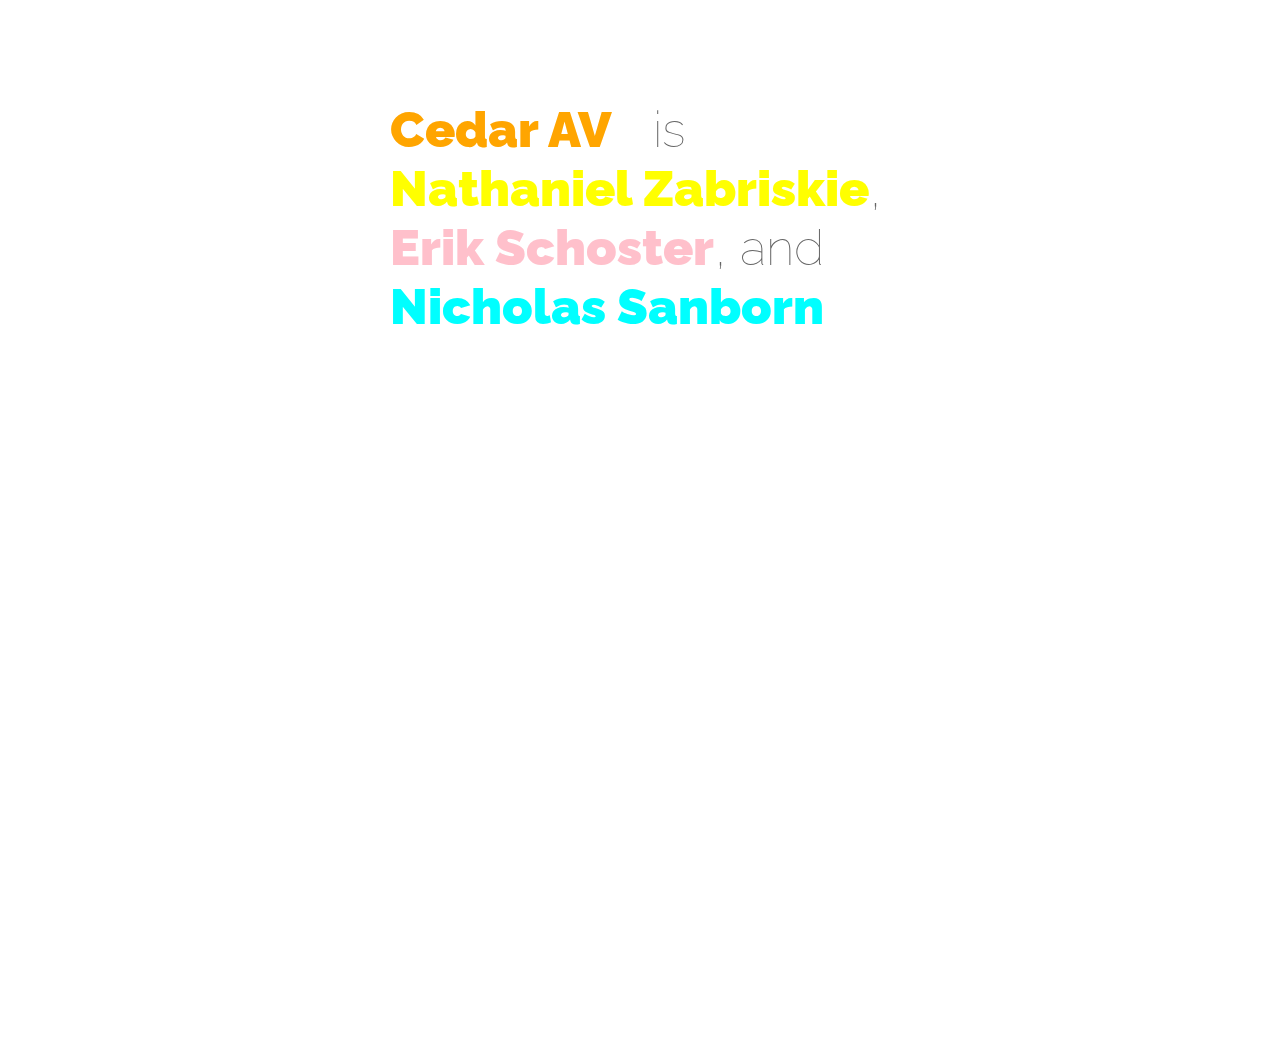
==== index.html @ efc62916 "Sigh. No need for flask for now." ====
<!DOCTYPE html>
<html>
<head>
    <title>Cedar AV</title>
    <link href="http://fonts.googleapis.com/css?family=Raleway:100,900" rel="stylesheet" type="text/css" />
    <link href="/css/main.css" type="text/css" rel="stylesheet" />
</head>

<body>
<div id="content">
    <p>

        <a href="http://radiomilwaukee.org/playlist/artists/cedar-av/easier" id="cedar-av">Cedar <span>AV</span></a> is <a id="nate" href="http://www.nomadpalace.net">Nathaniel Zabriskie</a>, 
        <a id="erik" href="http://www.hecanjog.com">Erik Schoster</a>, and 
        <a id="nick" href="http://www.sylvanesso.com">Nicholas Sanborn</a>
    </p>
    <!--
    <iframe width="100%" height="100" style="position:relative; display: block; width:100%; height:100px;" src="http://bandcamp.com/EmbeddedPlayer/v=2/track=2251761805/size=venti/bgcol=FFFFFF/linkcol=ffffff/transparent=true/" allowtransparency="true" frameborder="0">
    -->

    <iframe style="border: 0; width: 350px; height: 560px;" src="http://bandcamp.com/EmbeddedPlayer/album=4262355498/size=large/bgcol=ffffff/linkcol=0687f5/transparent=true/" seamless>
</div>
</body>
</html>
---- css/main.css ----
#content {
        width: 500px;
        margin: 100px auto;
}

p {
        font-family: 'Raleway', Verdana, sans-serif;
        font-weight: 100;
        font-size: 50px;
        color: #666;
}

a {
        text-decoration: none;
        color: #333;
        font-weight: 900;
}

a#cedar-av {
        color: orange;
        padding-right: 20px;
        width: 230px!important;
        display: inline-block;
}

span {
}

a#cedar-av:hover {
        color: #fff;
        -webkit-text-shadow: -1px 0 orange, 0 1px orange, 1px 0 orange, 0 -1px orange;
        text-shadow: -1px 0 orange, 0 1px orange, 1px 0 orange, 0 -1px orange;
}

a#nate {
    color: yellow;
}

a#nate:hover {
        color: #fff;
        -webkit-text-shadow: -1px 0 yellow, 0 1px yellow, 1px 0 yellow, 0 -1px yellow;
        text-shadow: -1px 0 yellow, 0 1px yellow, 1px 0 yellow, 0 -1px yellow;
}

a#nick {
    color: cyan;
}

a#nick:hover {
        color: #fff;
        -webkit-text-shadow: -1px 0 cyan, 0 1px cyan, 1px 0 cyan, 0 -1px cyan;
        text-shadow: -1px 0 cyan, 0 1px cyan, 1px 0 cyan, 0 -1px cyan;
}

a#erik {
    color: pink;
}

a#erik:hover {
        color: #fff;
        -webkit-text-shadow: -1px 0 pink, 0 1px pink, 1px 0 pink, 0 -1px pink;
        text-shadow: -1px 0 pink, 0 1px pink, 1px 0 pink, 0 -1px pink;
}


a:hover {
        /*color:purple!important;*/
}
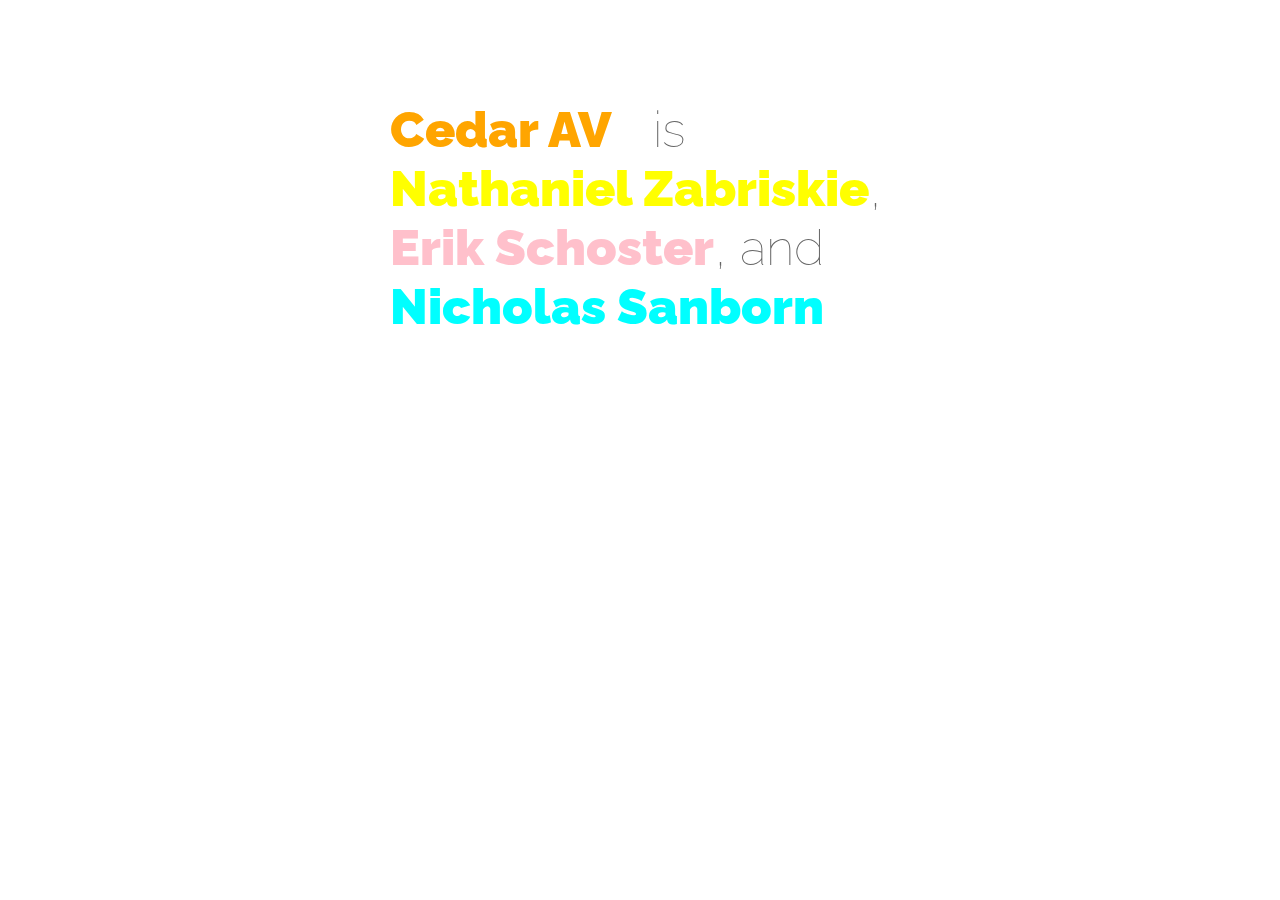
==== commit f3d847ee: "Add stub tour page" ====
--- a/index.html
+++ b/index.html
@@ -18,7 +18,6 @@
     <iframe width="100%" height="100" style="position:relative; display: block; width:100%; height:100px;" src="http://bandcamp.com/EmbeddedPlayer/v=2/track=2251761805/size=venti/bgcol=FFFFFF/linkcol=ffffff/transparent=true/" allowtransparency="true" frameborder="0">
     -->
 
-    <iframe style="border: 0; width: 350px; height: 560px;" src="http://bandcamp.com/EmbeddedPlayer/album=4262355498/size=large/bgcol=ffffff/linkcol=0687f5/transparent=true/" seamless>
 </div>
 </body>
 </html>
